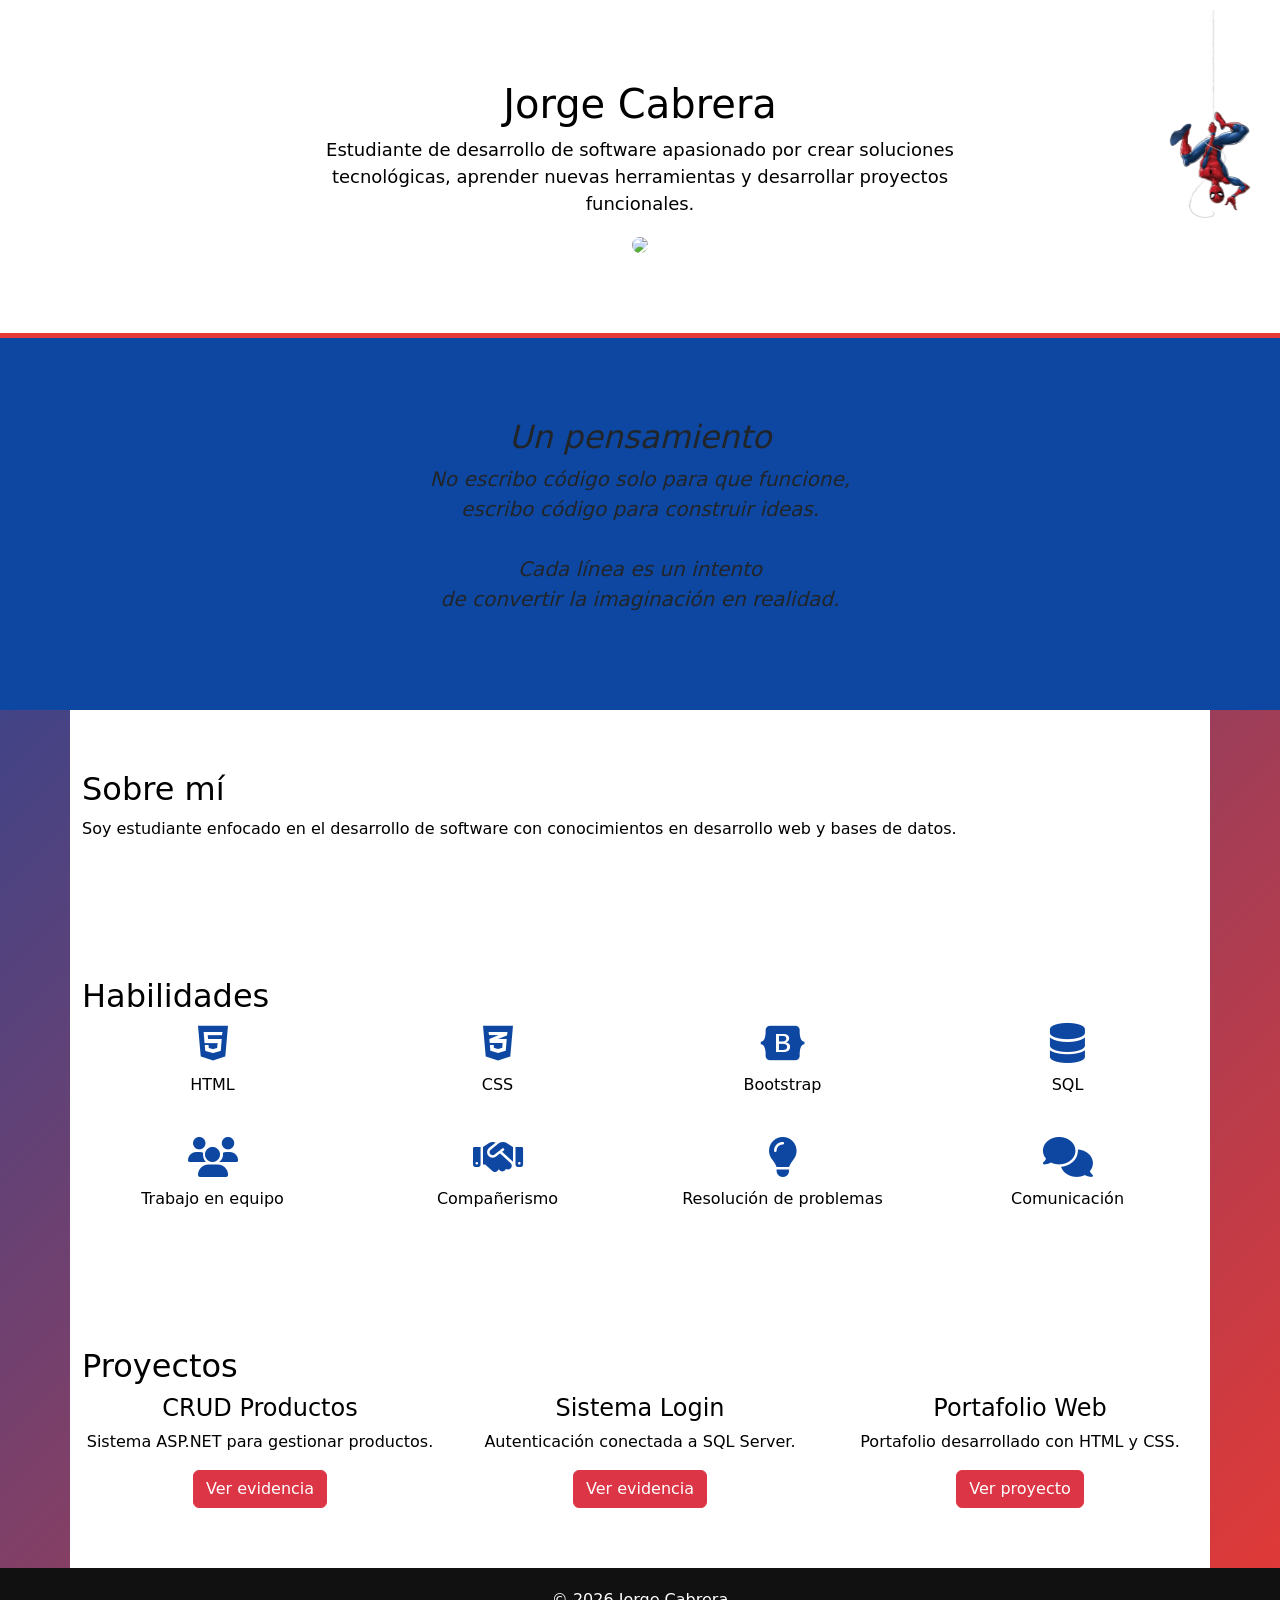
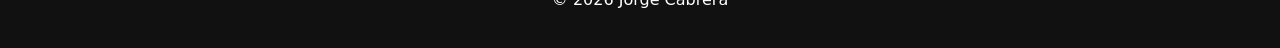
==== index.html @ 8b84baac "portafolio-jorge" ====
<!DOCTYPE html>
<html lang="es">

<head>

<meta charset="UTF-8">
<meta name="viewport" content="width=device-width, initial-scale=1">

<title>Portafolio Jorge Cabrera</title>

<link rel="stylesheet" href="css/style.css">

<link href="https://cdn.jsdelivr.net/npm/bootstrap@5.3.2/dist/css/bootstrap.min.css" rel="stylesheet">

<link rel="stylesheet" href="https://cdnjs.cloudflare.com/ajax/libs/font-awesome/6.5.0/css/all.min.css">

</head>

<body>


<header class="hero">

<div class="container text-center">

<h1>Jorge Cabrera</h1>

<p class="intro">

Estudiante de desarrollo de software apasionado por crear soluciones tecnológicas,
aprender nuevas herramientas y desarrollar proyectos funcionales.

</p>

<img src="img/foto.jpg" class="foto">

</div>

</header>


<section class="poema">

<h2>Un pensamiento</h2>

<p>

No escribo código solo para que funcione,<br>
escribo código para construir ideas.<br><br>

Cada línea es un intento<br>
de convertir la imaginación en realidad.

</p>

</section>


<section id="sobre" class="container seccion">

<h2>Sobre mí</h2>

<p>

Soy estudiante enfocado en el desarrollo de software
con conocimientos en desarrollo web y bases de datos.

</p>

</section>


<section id="habilidades" class="container seccion">

<h2>Habilidades</h2>

<div class="row text-center">

<div class="col-md-3">
<i class="fa-brands fa-html5 icono"></i>
<p>HTML</p>
</div>

<div class="col-md-3">
<i class="fa-brands fa-css3-alt icono"></i>
<p>CSS</p>
</div>

<div class="col-md-3">
<i class="fa-brands fa-bootstrap icono"></i>
<p>Bootstrap</p>
</div>

<div class="col-md-3">
<i class="fa-solid fa-database icono"></i>
<p>SQL</p>
</div>

</div>


<div class="row text-center mt-4">

<div class="col-md-3">
<i class="fa-solid fa-users icono"></i>
<p>Trabajo en equipo</p>
</div>

<div class="col-md-3">
<i class="fa-solid fa-handshake icono"></i>
<p>Compañerismo</p>
</div>

<div class="col-md-3">
<i class="fa-solid fa-lightbulb icono"></i>
<p>Resolución de problemas</p>
</div>

<div class="col-md-3">
<i class="fa-solid fa-comments icono"></i>
<p>Comunicación</p>
</div>

</div>

</section>


<section id="proyectos" class="container seccion">

<h2>Proyectos</h2>

<div class="row text-center">

<div class="col-md-4">

<h4>CRUD Productos</h4>

<p>Sistema ASP.NET para gestionar productos.</p>

<a href="crud.html" class="btn btn-danger">Ver evidencia</a>

</div>

<div class="col-md-4">

<h4>Sistema Login</h4>

<p>Autenticación conectada a SQL Server.</p>

<a href="login.html" class="btn btn-danger">Ver evidencia</a>

</div>

<div class="col-md-4">

<h4>Portafolio Web</h4>

<p>Portafolio desarrollado con HTML y CSS.</p>

<a href="#" class="btn btn-danger">Ver proyecto</a>

</div>

</div>

</section>


<footer>

<p>© 2026 Jorge Cabrera</p>

</footer>



<!-- SPIDERMAN MENU SUPERIOR -->

<div id="spiderman-area">

<div class="web"></div>

<img src="img/spiderman.png" id="spiderman">

<div id="menu-web">

<a href="#sobre">Sobre mí</a>
<a href="#habilidades">Habilidades</a>
<a href="#proyectos">Proyectos</a>

<a href="https://www.instagram.com/jorge1942_" target="_blank">
Instagram
</a>

<a href="https://www.facebook.com/share/17nYaTipiy/" target="_blank">
Facebook
</a>

</div>

</div>



<!-- SPIDEY VOLVER ARRIBA -->

<a href="#" id="spidey">

<img src="img/spidey.png">

<span>Comienzo</span>

</a>


<script>

window.addEventListener("scroll", function(){

let scroll = window.scrollY;

let menuSpiderman = document.getElementById("spiderman-area");
let spideyTop = document.getElementById("spidey");

if(scroll < 300){

menuSpiderman.style.display = "block";
spideyTop.style.display = "none";

}else{

menuSpiderman.style.display = "none";
spideyTop.style.display = "flex";

}

});

</script>



</body>
</html>
---- css/style.css ----
html{
scroll-behavior:smooth;
}

body{

font-family:Arial;
background:linear-gradient(135deg,#0d47a1,#e53935);
color:white;

}

.hero{

padding:80px;
background:white;
color:black;
border-bottom:5px solid #e53935;

}

.intro{

font-size:18px;
max-width:700px;
margin:auto;

}

.foto{

width:200px;
border-radius:100px;
margin-top:20px;

}

.poema{

text-align:center;
padding:80px;
font-style:italic;
font-size:20px;
background:#0d47a1;

}

.seccion{

padding:60px 0;
background:white;
color:black;

}

h2{

color:#e53935;
margin-bottom:30px;

}

.icono{

font-size:40px;
margin-bottom:10px;
color:#0d47a1;

}

footer{

background:#111;
color:white;
text-align:center;
padding:20px;

}



/* SPIDERMAN MENU */

#spiderman-area{

position:fixed;
top:10px;
right:10px;
width:120px;
text-align:center;

}

#spiderman{

width:80px;
transition:0.5s;

}

.web{

width:3px;
height:0;
background:white;
margin:auto;
transition:0.5s;

}

#menu-web{

position:absolute;
top:50px;
left:50%;
transform:translateX(-50%);

opacity:0;

background:white;
color:black;

padding:8px;

border-radius:10px;

display:flex;
flex-direction:column;

gap:5px;

width:110px;

}

#menu-web a{

text-decoration:none;
color:black;
font-size:13px;
font-weight:bold;

}

#menu-web a:hover{

color:#e53935;

}


#spiderman-area:hover .web{

height:50px;

}

#spiderman-area:hover #spiderman{

transform:translateY(50px);

}

#spiderman-area:hover #menu-web{

opacity:1;

}



/* SPIDEY BOTON VOLVER ARRIBA */

#spidey{

position:fixed;

bottom:20px;
left:20px;

display:none;

flex-direction:column;
align-items:center;

text-decoration:none;

z-index:9999;

}

/* TELARAÑA */

#spidey::before{

content:"";

position:absolute;

bottom:70px;
left:50%;

width:3px;
height:0;

background:white;

transform:translateX(-50%);

transition:0.4s;

}

/* SPIDEY IMAGEN */

#spidey img{

width:70px;

transition:0.4s;

}

/* TEXTO */

#spidey span{

background:#e53935;
color:white;

padding:5px 10px;

border-radius:10px;

font-size:12px;

margin-top:5px;

opacity:0;

transition:0.3s;

}

/* ANIMACION */

#spidey:hover::before{

height:60px;

}

#spidey:hover img{

transform:translateY(-10px) scale(1.1);

}

#spidey:hover span{

opacity:1;

}
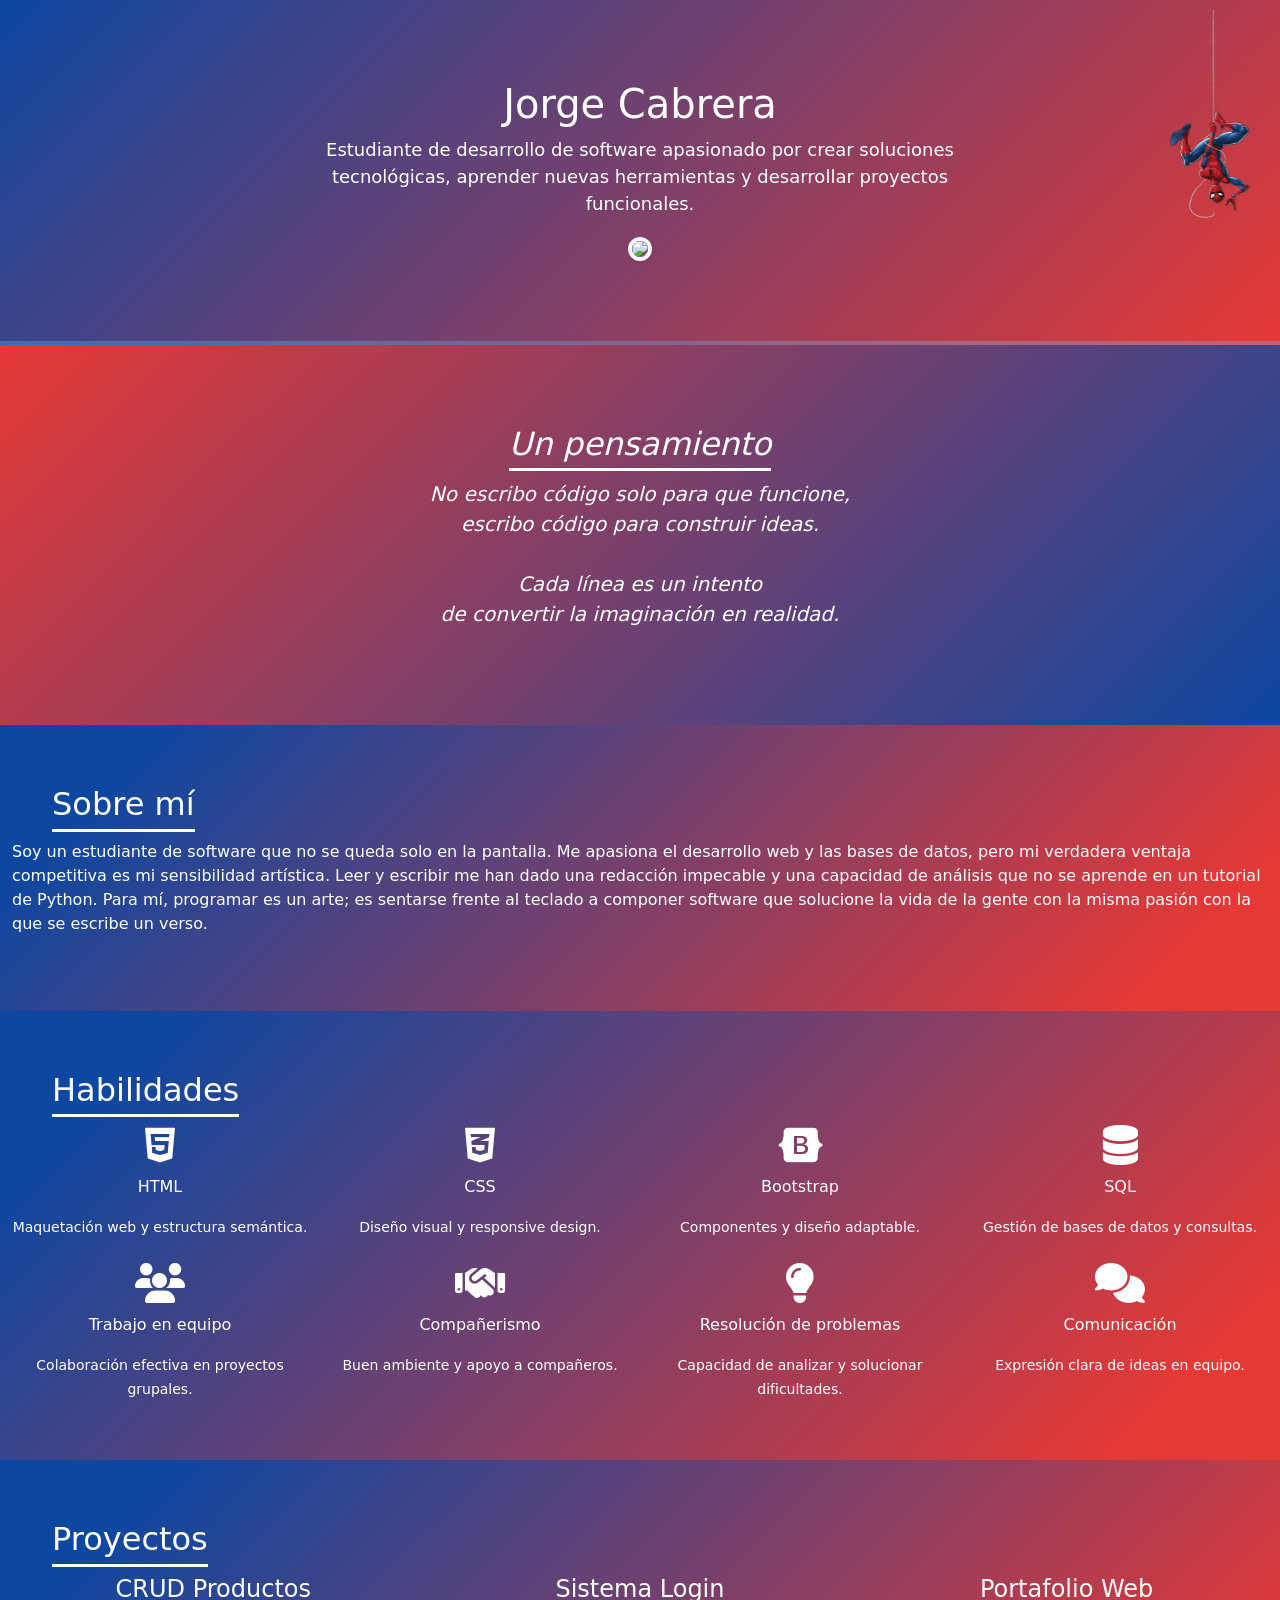
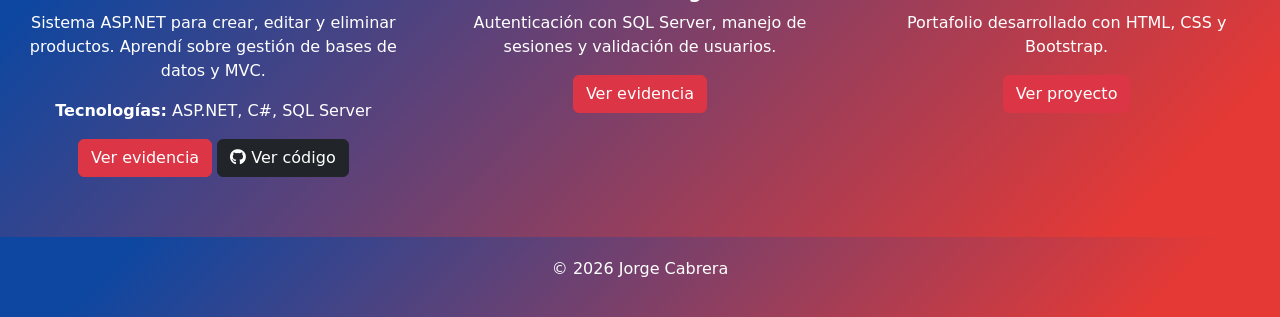
==== commit 533a4492: "nada" ====
--- a/index.html
+++ b/index.html
@@ -56,113 +56,125 @@
 </section>
 
 
-<section id="sobre" class="container seccion">
+<section id="sobre" class="container-fluid seccion">
+
 
 <h2>Sobre mí</h2>
 
 <p>
 
-Soy estudiante enfocado en el desarrollo de software
-con conocimientos en desarrollo web y bases de datos.
-
-</p>
-
-</section>
-
-
-<section id="habilidades" class="container seccion">
-
-<h2>Habilidades</h2>
-
-<div class="row text-center">
-
-<div class="col-md-3">
-<i class="fa-brands fa-html5 icono"></i>
-<p>HTML</p>
-</div>
-
-<div class="col-md-3">
-<i class="fa-brands fa-css3-alt icono"></i>
-<p>CSS</p>
-</div>
-
-<div class="col-md-3">
-<i class="fa-brands fa-bootstrap icono"></i>
-<p>Bootstrap</p>
-</div>
-
-<div class="col-md-3">
-<i class="fa-solid fa-database icono"></i>
-<p>SQL</p>
-</div>
-
-</div>
-
-
-<div class="row text-center mt-4">
-
-<div class="col-md-3">
-<i class="fa-solid fa-users icono"></i>
-<p>Trabajo en equipo</p>
-</div>
-
-<div class="col-md-3">
-<i class="fa-solid fa-handshake icono"></i>
-<p>Compañerismo</p>
-</div>
-
-<div class="col-md-3">
-<i class="fa-solid fa-lightbulb icono"></i>
-<p>Resolución de problemas</p>
-</div>
-
-<div class="col-md-3">
-<i class="fa-solid fa-comments icono"></i>
-<p>Comunicación</p>
-</div>
-
-</div>
-
-</section>
-
-
-<section id="proyectos" class="container seccion">
-
-<h2>Proyectos</h2>
-
-<div class="row text-center">
-
-<div class="col-md-4">
+Soy un estudiante de software que no se queda solo en la pantalla. Me apasiona el desarrollo web y las bases de datos, pero mi verdadera ventaja competitiva es mi sensibilidad artística. Leer y escribir me han dado una redacción impecable y una capacidad de análisis que no se aprende en un tutorial de Python. Para mí, programar es un arte; es sentarse frente al teclado a componer software que solucione la vida de la gente con la misma pasión con la que se escribe un verso.
+
+</p>
+
+</section>
+
+
+<section id="habilidades" class="container-fluid seccion">
+
+  <h2>Habilidades</h2>
+
+  <div class="row text-center">
+
+    <div class="col-md-3">
+      <i class="fa-brands fa-html5 icono"></i>
+      <p>HTML</p>
+      <small>Maquetación web y estructura semántica.</small>
+    </div>
+
+    <div class="col-md-3">
+      <i class="fa-brands fa-css3-alt icono"></i>
+      <p>CSS</p>
+      <small>Diseño visual y responsive design.</small>
+    </div>
+
+    <div class="col-md-3">
+      <i class="fa-brands fa-bootstrap icono"></i>
+      <p>Bootstrap</p>
+      <small>Componentes y diseño adaptable.</small>
+    </div>
+
+    <div class="col-md-3">
+      <i class="fa-solid fa-database icono"></i>
+      <p>SQL</p>
+      <small>Gestión de bases de datos y consultas.</small>
+    </div>
+
+  </div>
+
+  <div class="row text-center mt-4">
+
+    <div class="col-md-3">
+      <i class="fa-solid fa-users icono"></i>
+      <p>Trabajo en equipo</p>
+      <small>Colaboración efectiva en proyectos grupales.</small>
+    </div>
+
+    <div class="col-md-3">
+      <i class="fa-solid fa-handshake icono"></i>
+      <p>Compañerismo</p>
+      <small>Buen ambiente y apoyo a compañeros.</small>
+    </div>
+
+    <div class="col-md-3">
+      <i class="fa-solid fa-lightbulb icono"></i>
+      <p>Resolución de problemas</p>
+      <small>Capacidad de analizar y solucionar dificultades.</small>
+    </div>
+
+    <div class="col-md-3">
+      <i class="fa-solid fa-comments icono"></i>
+      <p>Comunicación</p>
+      <small>Expresión clara de ideas en equipo.</small>
+    </div>
+
+  </div>
+
+</section>
+
+
+<section id="proyectos" class="container-fluid seccion">
+
+  <h2>Proyectos</h2>
+
+  <div class="row text-center">
+
+   <div class="col-md-4">
 
 <h4>CRUD Productos</h4>
 
-<p>Sistema ASP.NET para gestionar productos.</p>
+<p>
+Sistema ASP.NET para crear, editar y eliminar productos.
+Aprendí sobre gestión de bases de datos y MVC.
+</p>
+
+<p><strong>Tecnologías:</strong> ASP.NET, C#, SQL Server</p>
 
 <a href="crud.html" class="btn btn-danger">Ver evidencia</a>
 
-</div>
-
-<div class="col-md-4">
-
-<h4>Sistema Login</h4>
-
-<p>Autenticación conectada a SQL Server.</p>
-
-<a href="login.html" class="btn btn-danger">Ver evidencia</a>
-
-</div>
-
-<div class="col-md-4">
-
-<h4>Portafolio Web</h4>
-
-<p>Portafolio desarrollado con HTML y CSS.</p>
-
-<a href="#" class="btn btn-danger">Ver proyecto</a>
-
-</div>
-
-</div>
+<a href="https://github.com/jorgecabrera089-alt/CRUDProductos" 
+target="_blank" 
+class="btn btn-dark">
+
+<i class="fa-brands fa-github"></i> Ver código
+
+</a>
+
+</div>
+
+    <div class="col-md-4">
+      <h4>Sistema Login</h4>
+      <p>Autenticación con SQL Server, manejo de sesiones y validación de usuarios.</p>
+      <a href="login.html" class="btn btn-danger">Ver evidencia</a>
+    </div>
+
+    <div class="col-md-4">
+      <h4>Portafolio Web</h4>
+      <p>Portafolio desarrollado con HTML, CSS y Bootstrap.</p>
+      <a href="index.html" class="btn btn-danger">Ver proyecto</a>
+    </div>
+
+  </div>
 
 </section>
 
@@ -184,35 +196,30 @@
 <img src="img/spiderman.png" id="spiderman">
 
 <div id="menu-web">
-
-<a href="#sobre">Sobre mí</a>
-<a href="#habilidades">Habilidades</a>
-<a href="#proyectos">Proyectos</a>
-
-<a href="https://www.instagram.com/jorge1942_" target="_blank">
-Instagram
+  <a href="#sobre">Sobre mí</a>
+  <a href="#habilidades">Habilidades</a>
+  <a href="#proyectos">Proyectos</a>
+
+  <a href="https://www.instagram.com/jorge1942_" target="_blank">Instagram</a>
+  <a href="https://www.facebook.com/share/17nYaTipiy/" target="_blank">Facebook</a>
+  <a href="mailto:jorge.cabrera089@pascualbravo.edu.co">Email Institucional</a>
+  <a href="mailto:jorgecabrerausuga@gmail.com">Email Personal</a>
+</div>
+</div>
+
+
+
+<!-- SPIDEY VOLVER ARRIBA -->
+
+<a href="#" id="spidey">
+
+<div class="web-bottom"></div>
+
+<img src="img/spidey.png">
+
+<span>Comienzo</span>
+
 </a>
-
-<a href="https://www.facebook.com/share/17nYaTipiy/" target="_blank">
-Facebook
-</a>
-
-</div>
-
-</div>
-
-
-
-<!-- SPIDEY VOLVER ARRIBA -->
-
-<a href="#" id="spidey">
-
-<img src="img/spidey.png">
-
-<span>Comienzo</span>
-
-</a>
-
 
 <script>
 
--- a/css/style.css
+++ b/css/style.css
@@ -5,17 +5,24 @@
 body{
 
 font-family:Arial;
+
+/* fondo general oscuro para contraste */
+background:#111;
+
+color:white;
+
+}
+
+.hero{
+
+padding:80px;
+
+/* mezcla blaugrana */
 background:linear-gradient(135deg,#0d47a1,#e53935);
-color:white;
-
-}
-
-.hero{
-
-padding:80px;
-background:white;
-color:black;
-border-bottom:5px solid #e53935;
+
+color:white;
+
+border-bottom:4px solid #ffffff33;
 
 }
 
@@ -32,6 +39,9 @@
 width:200px;
 border-radius:100px;
 margin-top:20px;
+
+/* borde Spider-Man */
+border:4px solid white;
 
 }
 
@@ -41,22 +51,44 @@
 padding:80px;
 font-style:italic;
 font-size:20px;
-background:#0d47a1;
+
+/* mezcla inversa para variar */
+background:linear-gradient(135deg,#e53935,#0d47a1);
+
+color:white;
 
 }
 
 .seccion{
 
 padding:60px 0;
-background:white;
-color:black;
-
-}
+
+background:linear-gradient(135deg,#0d47a1 10%, #e53935 90%);
+
+color:white;
+
+}
+
+.seccion + .seccion{
+margin-top:-1px;
+}
+
+
 
 h2{
 
-color:#e53935;
+color:white;
 margin-bottom:30px;
+
+border-bottom:3px solid white;
+
+display:inline-block;
+padding-bottom:5px;
+
+}
+.seccion h2{
+
+margin-left:40px;
 
 }
 
@@ -64,17 +96,37 @@
 
 font-size:40px;
 margin-bottom:10px;
-color:#0d47a1;
+
+/* blanco para que contraste */
+color:white;
+
+transition:0.3s;
+
+}
+
+.icono:hover{
+
+color:#ffd54f; /* dorado tipo Barça */
 
 }
 
 footer{
 
-background:#111;
+background:linear-gradient(135deg,#0d47a1 10%, #e53935 90%);
 color:white;
 text-align:center;
 padding:20px;
 
+}
+
+/* AQUI ABAJO */
+
+.seccion .container{
+background:transparent;
+}
+
+.seccion .row{
+background:transparent;
 }
 
 
@@ -157,7 +209,7 @@
 
 #spiderman-area:hover #spiderman{
 
-transform:translateY(50px);
+transform:translateY(120px);
 
 }
 
@@ -169,13 +221,13 @@
 
 
 
-/* SPIDEY BOTON VOLVER ARRIBA */
+/* SPIDEY ABAJO */
 
 #spidey{
 
 position:fixed;
 
-bottom:20px;
+bottom:0;
 left:20px;
 
 display:none;
@@ -191,51 +243,47 @@
 
 /* TELARAÑA */
 
-#spidey::before{
-
-content:"";
-
-position:absolute;
-
-bottom:70px;
-left:50%;
+.web-bottom{
 
 width:3px;
 height:0;
 
 background:white;
 
+transition:0.5s;
+
+}
+
+/* IMAGEN */
+
+#spidey img{
+
+width:90px;
+
+transition:0.5s;
+
+}
+
+/* TEXTO */
+
+#spidey span{
+
+position:absolute;
+
+bottom:140px;
+
+left:50%;
 transform:translateX(-50%);
 
-transition:0.4s;
-
-}
-
-/* SPIDEY IMAGEN */
-
-#spidey img{
-
-width:70px;
-
-transition:0.4s;
-
-}
-
-/* TEXTO */
-
-#spidey span{
-
-background:#e53935;
-color:white;
-
-padding:5px 10px;
+background:white;
+color:black;
+
+padding:6px 12px;
 
 border-radius:10px;
 
 font-size:12px;
 
-margin-top:5px;
-
 opacity:0;
 
 transition:0.3s;
@@ -244,15 +292,15 @@
 
 /* ANIMACION */
 
-#spidey:hover::before{
-
-height:60px;
+#spidey:hover .web-bottom{
+
+height:120px;
 
 }
 
 #spidey:hover img{
 
-transform:translateY(-10px) scale(1.1);
+transform:translateY(80px);
 
 }
 
@@ -260,4 +308,5 @@
 
 opacity:1;
 
-}+}
+
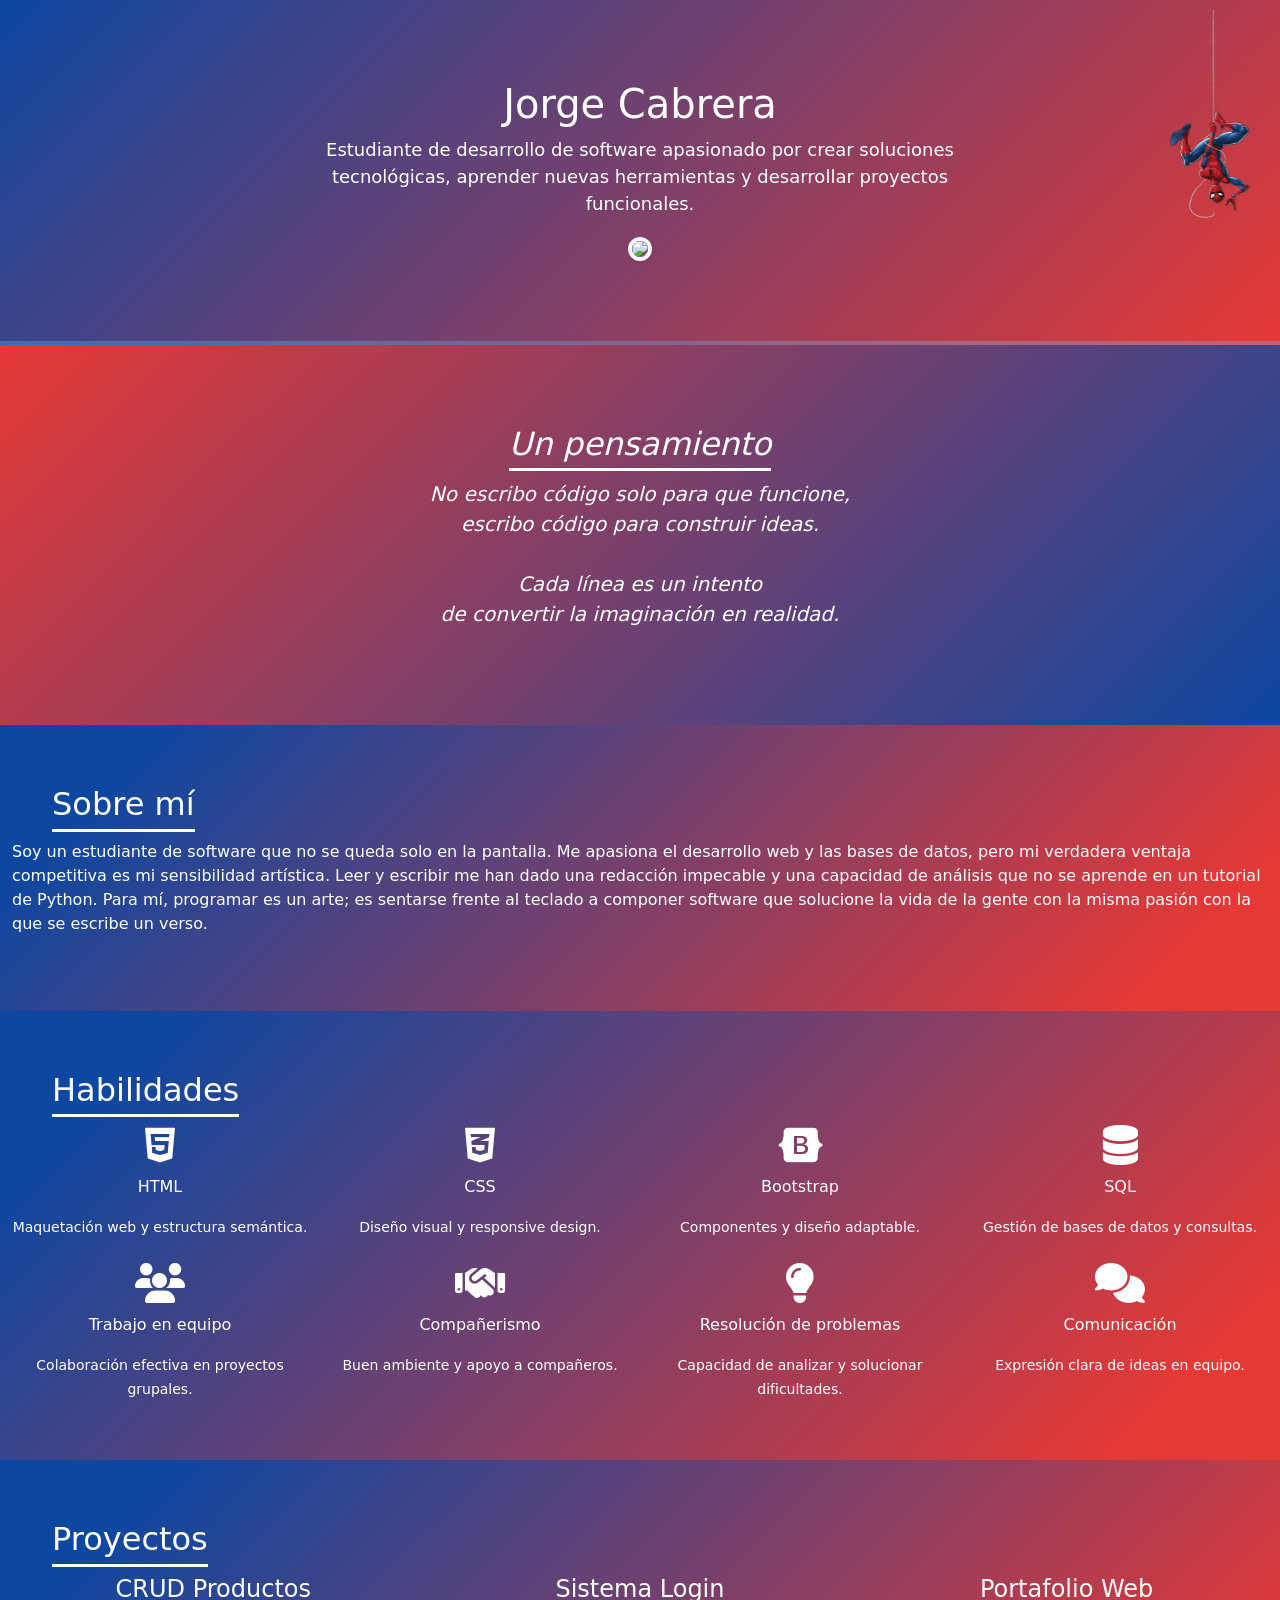
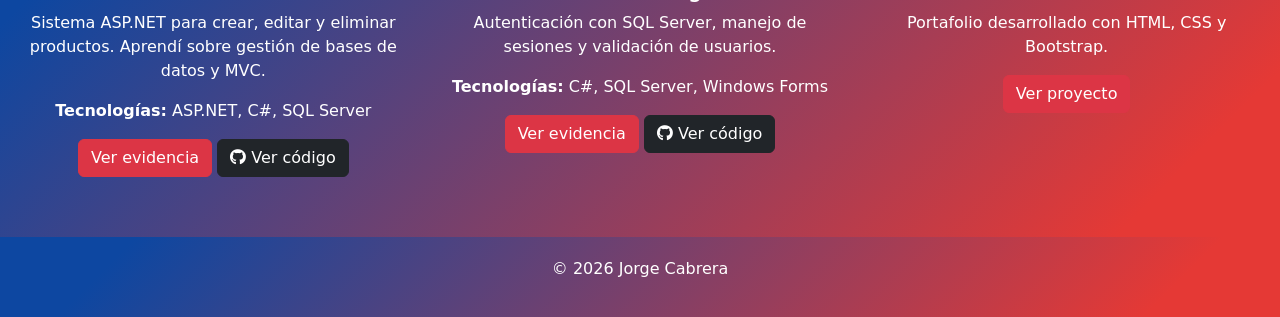
==== commit b8a4c94b: "Eres hermoso" ====
--- a/index.html
+++ b/index.html
@@ -163,10 +163,26 @@
 </div>
 
     <div class="col-md-4">
-      <h4>Sistema Login</h4>
-      <p>Autenticación con SQL Server, manejo de sesiones y validación de usuarios.</p>
-      <a href="login.html" class="btn btn-danger">Ver evidencia</a>
-    </div>
+
+<h4>Sistema Login</h4>
+
+<p>
+Autenticación con SQL Server, manejo de sesiones y validación de usuarios.
+</p>
+
+<p><strong>Tecnologías:</strong> C#, SQL Server, Windows Forms</p>
+
+<a href="login.html" class="btn btn-danger">Ver evidencia</a>
+
+<a href="https://github.com/SantiagoMoscoso/TIA1" 
+target="_blank" 
+class="btn btn-dark">
+
+<i class="fa-brands fa-github"></i> Ver código
+
+</a>
+
+</div>
 
     <div class="col-md-4">
       <h4>Portafolio Web</h4>
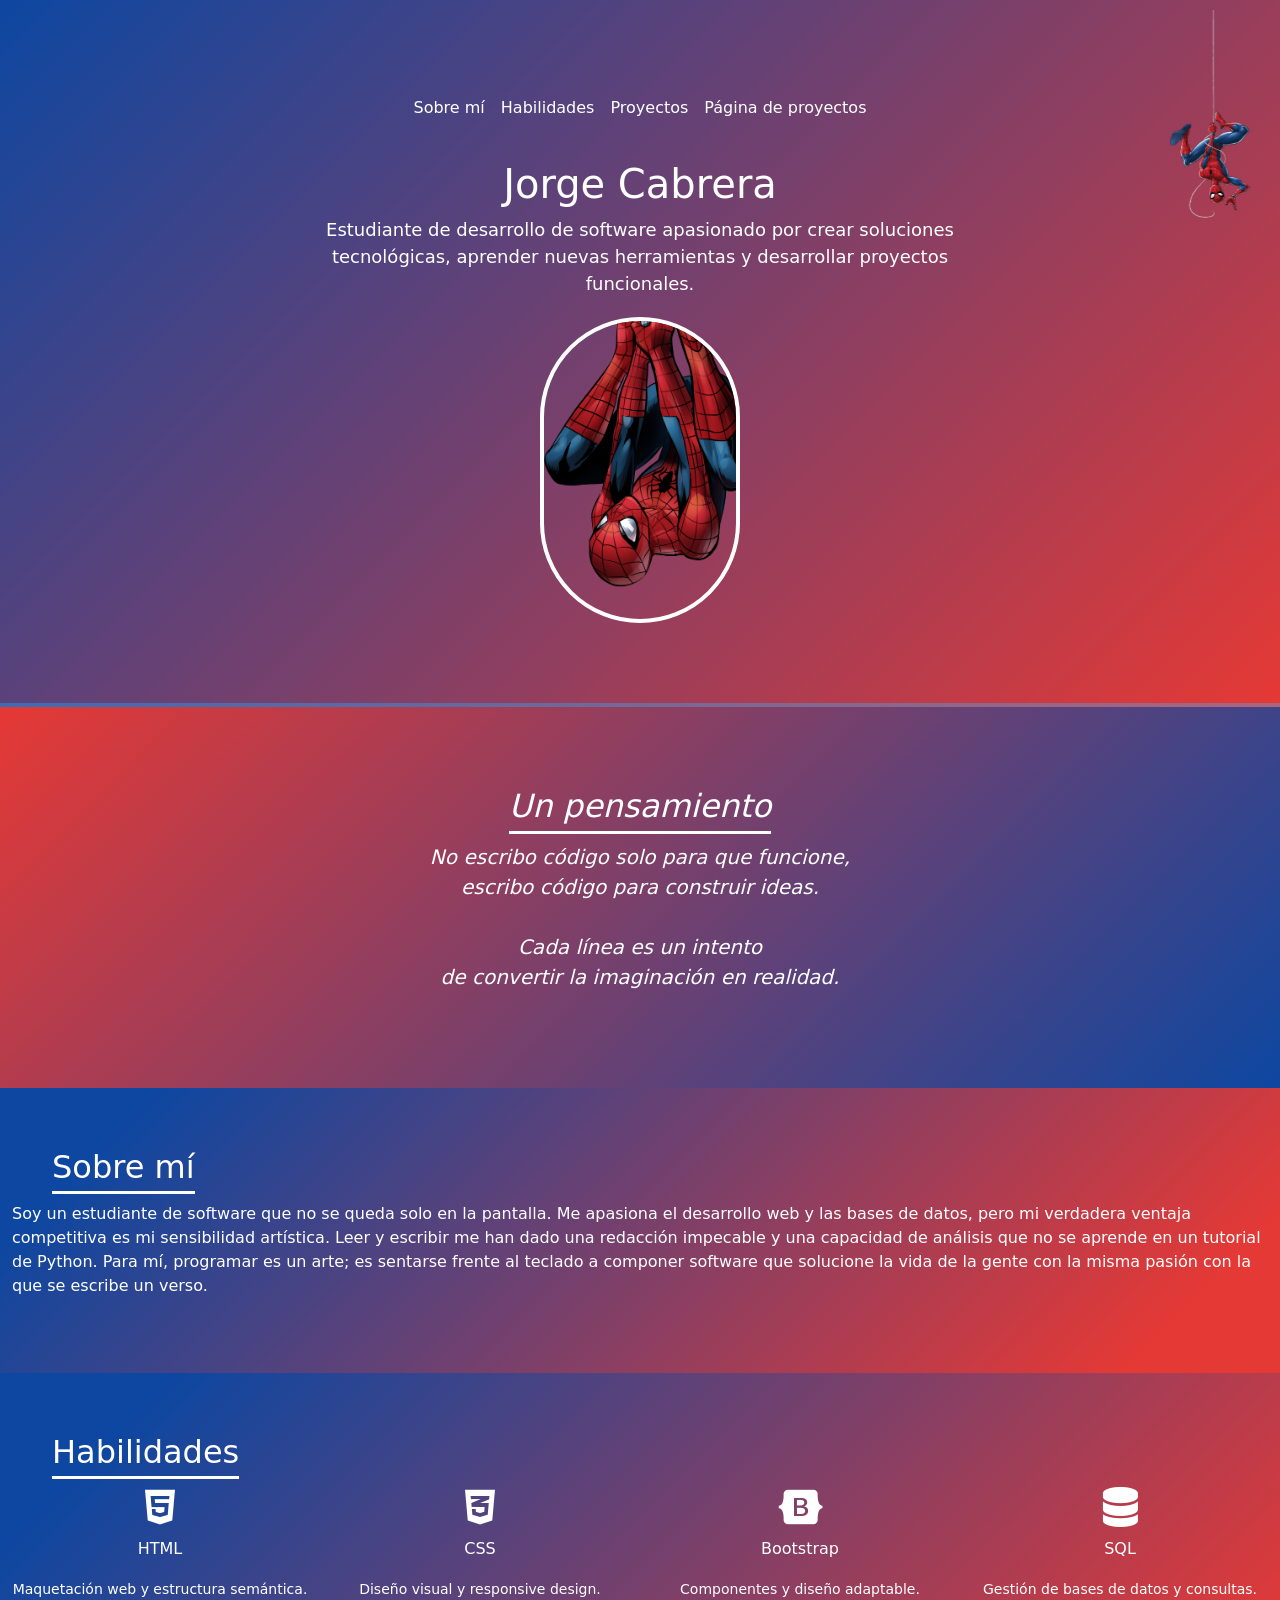
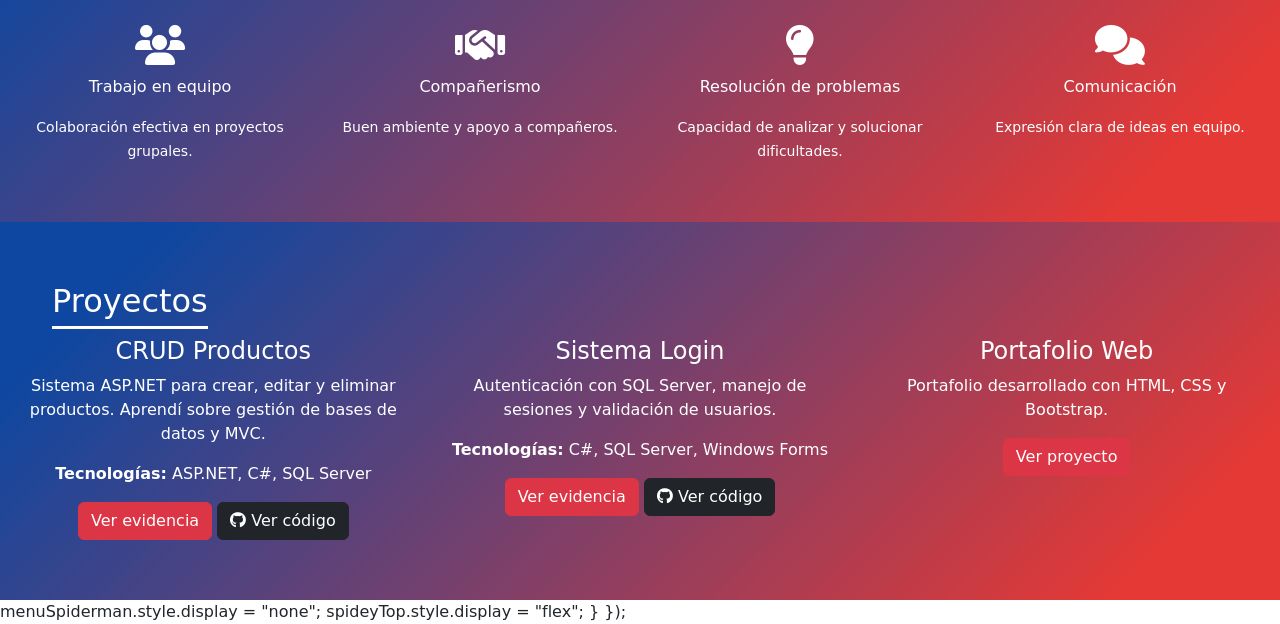
==== commit 901b64af: "actualizado" ====
--- a/index.html
+++ b/index.html
@@ -16,26 +16,33 @@
 
 </head>
 
-<body>
-
+<body id="top">
 
 <header class="hero">
-
-<div class="container text-center">
-
-<h1>Jorge Cabrera</h1>
-
-<p class="intro">
-
-Estudiante de desarrollo de software apasionado por crear soluciones tecnológicas,
-aprender nuevas herramientas y desarrollar proyectos funcionales.
-
-</p>
-
-<img src="img/foto.jpg" class="foto">
-
-</div>
-
+  <div class="container">
+    <nav class="navbar navbar-expand-sm justify-content-center mb-4">
+      <ul class="navbar-nav">
+        <li class="nav-item"><a class="nav-link text-white" href="#sobre">Sobre mí</a></li>
+        <li class="nav-item"><a class="nav-link text-white" href="#habilidades">Habilidades</a></li>
+        <li class="nav-item"><a class="nav-link text-white" href="#proyectos">Proyectos</a></li>
+        <li class="nav-item"><a class="nav-link text-white" href="projects.html">Página de proyectos</a></li>
+      </ul>
+    </nav>
+
+    <div class="text-center">
+
+      <h1>Jorge Cabrera</h1>
+
+      <p class="intro">
+
+        Estudiante de desarrollo de software apasionado por crear soluciones tecnológicas, aprender nuevas herramientas y desarrollar proyectos funcionales.
+
+      </p>
+
+      <img src="img/spidey.png" class="foto" alt="Foto de Jorge Cabrera">
+
+    </div>
+  </div>
 </header>
 
 
@@ -195,63 +202,21 @@
 </section>
 
 
-<footer>
-
-<p>© 2026 Jorge Cabrera</p>
-
-</footer>
-
-
-
-<!-- SPIDERMAN MENU SUPERIOR -->
-
 <div id="spiderman-area">
-
-<div class="web"></div>
-
-<img src="img/spiderman.png" id="spiderman">
-
-<div id="menu-web">
-  <a href="#sobre">Sobre mí</a>
-  <a href="#habilidades">Habilidades</a>
-  <a href="#proyectos">Proyectos</a>
-
-  <a href="https://www.instagram.com/jorge1942_" target="_blank">Instagram</a>
-  <a href="https://www.facebook.com/share/17nYaTipiy/" target="_blank">Facebook</a>
-  <a href="mailto:jorge.cabrera089@pascualbravo.edu.co">Email Institucional</a>
-  <a href="mailto:jorgecabrerausuga@gmail.com">Email Personal</a>
+  <img id="spiderman" src="img/spiderman.png" alt="Menú">
+  <div id="menu-web">
+    <a href="#sobre">Sobre</a>
+    <a href="#habilidades">Habilidades</a>
+    <a href="#proyectos">Proyectos</a>
+    <a href="projects.html">Página de proyectos</a>
+  </div>
 </div>
-</div>
-
-
-
-<!-- SPIDEY VOLVER ARRIBA -->
-
-<a href="#" id="spidey">
-
-<div class="web-bottom"></div>
-
-<img src="img/spidey.png">
-
-<span>Comienzo</span>
-
+
+<a id="spidey" href="#top">
+  <span>Volver arriba</span>
+  <div class="web-bottom"></div>
+  <img src="img/spidey.png" alt="Subir">
 </a>
-
-<script>
-
-window.addEventListener("scroll", function(){
-
-let scroll = window.scrollY;
-
-let menuSpiderman = document.getElementById("spiderman-area");
-let spideyTop = document.getElementById("spidey");
-
-if(scroll < 300){
-
-menuSpiderman.style.display = "block";
-spideyTop.style.display = "none";
-
-}else{
 
 menuSpiderman.style.display = "none";
 spideyTop.style.display = "flex";
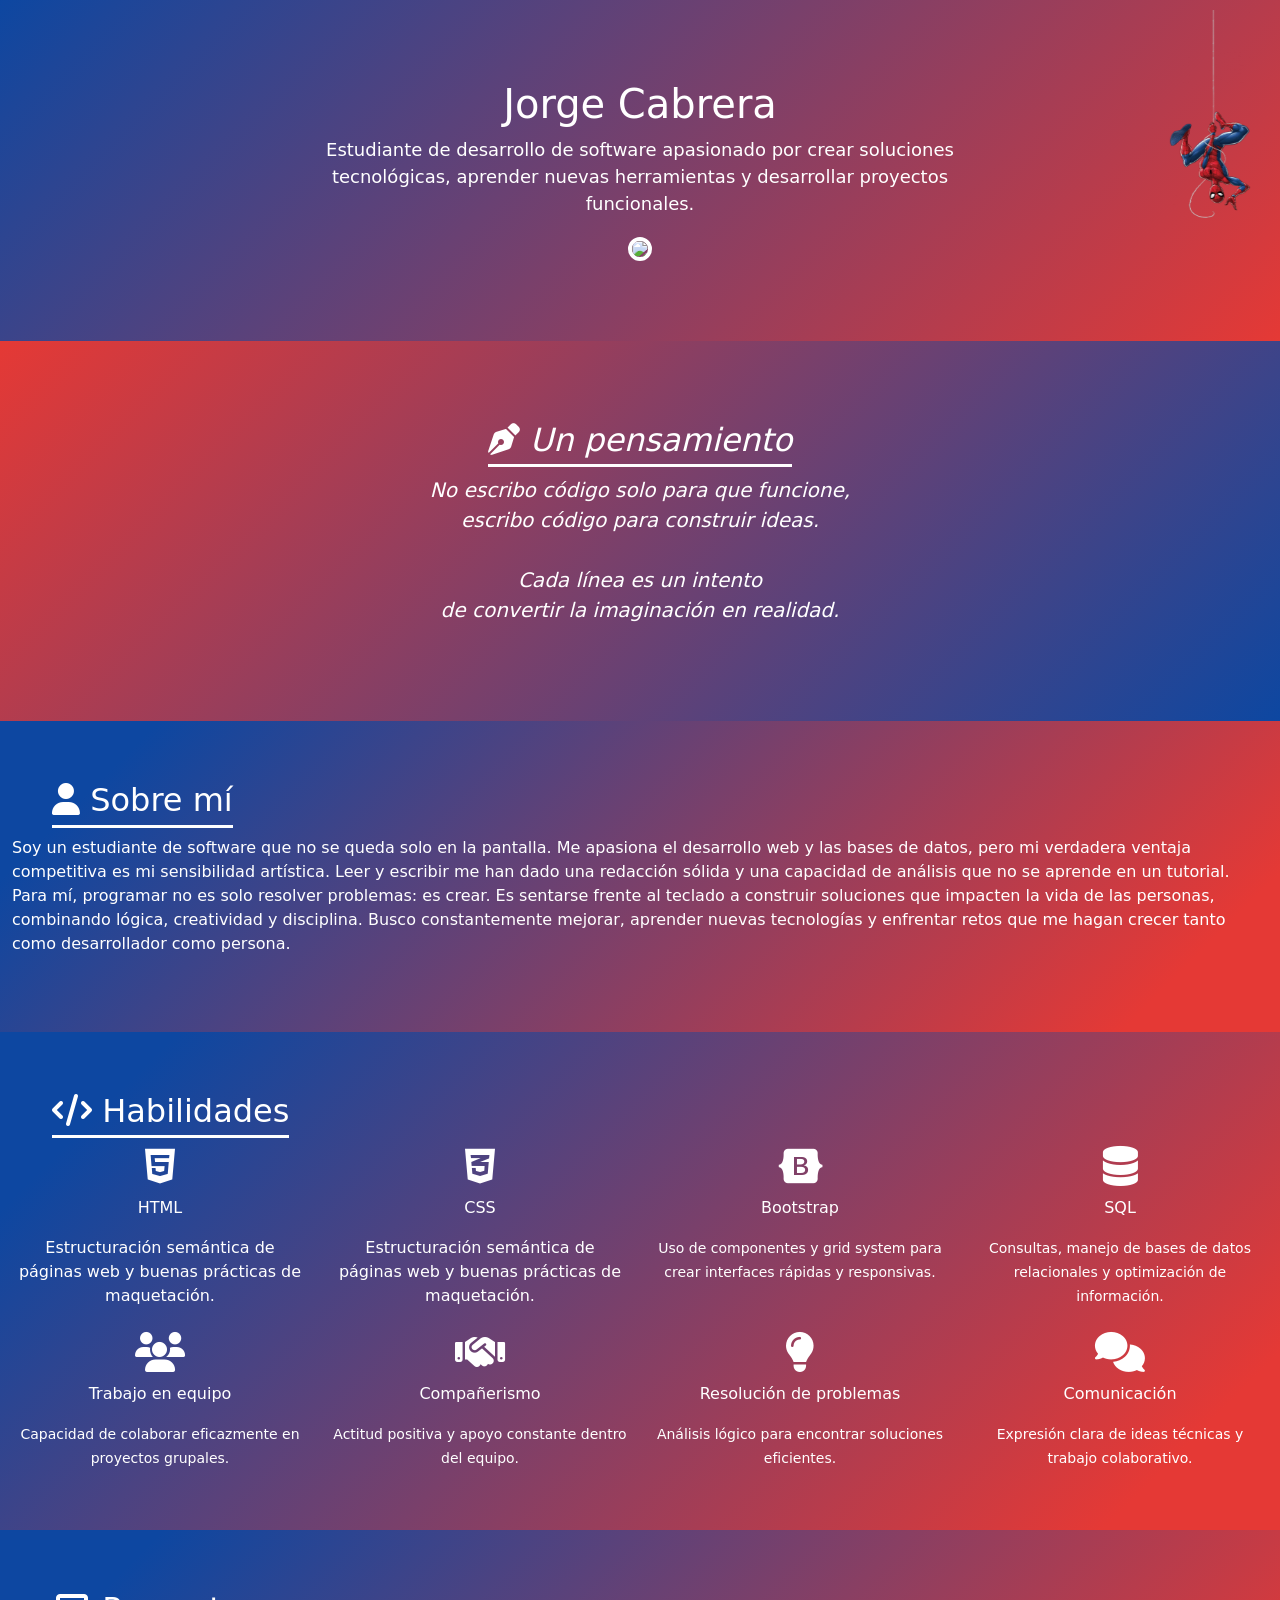
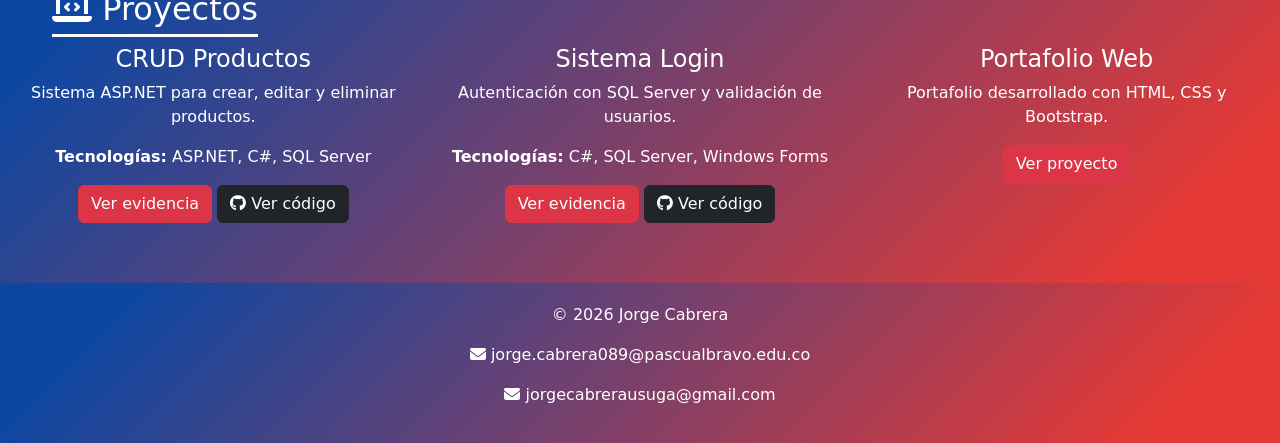
==== commit 29981104: "force deploy" ====
--- a/index.html
+++ b/index.html
@@ -1,6 +1,5 @@
 <!DOCTYPE html>
 <html lang="es">
-
 <head>
 
 <meta charset="UTF-8">
@@ -8,7 +7,7 @@
 
 <title>Portafolio Jorge Cabrera</title>
 
-<link rel="stylesheet" href="css/style.css">
+<link rel="stylesheet" href="css/style.css?v=2">
 
 <link href="https://cdn.jsdelivr.net/npm/bootstrap@5.3.2/dist/css/bootstrap.min.css" rel="stylesheet">
 
@@ -16,62 +15,50 @@
 
 </head>
 
-<body id="top">
+<body>
 
 <header class="hero">
-  <div class="container">
-    <nav class="navbar navbar-expand-sm justify-content-center mb-4">
-      <ul class="navbar-nav">
-        <li class="nav-item"><a class="nav-link text-white" href="#sobre">Sobre mí</a></li>
-        <li class="nav-item"><a class="nav-link text-white" href="#habilidades">Habilidades</a></li>
-        <li class="nav-item"><a class="nav-link text-white" href="#proyectos">Proyectos</a></li>
-        <li class="nav-item"><a class="nav-link text-white" href="projects.html">Página de proyectos</a></li>
-      </ul>
-    </nav>
-
-    <div class="text-center">
-
-      <h1>Jorge Cabrera</h1>
-
-      <p class="intro">
-
-        Estudiante de desarrollo de software apasionado por crear soluciones tecnológicas, aprender nuevas herramientas y desarrollar proyectos funcionales.
-
-      </p>
-
-      <img src="img/spidey.png" class="foto" alt="Foto de Jorge Cabrera">
-
-    </div>
-  </div>
+
+<div class="container text-center">
+
+<h1>Jorge Cabrera</h1>
+
+<p class="intro">
+Estudiante de desarrollo de software apasionado por crear soluciones tecnológicas, aprender nuevas herramientas y desarrollar proyectos funcionales.
+</p>
+
+<img src="img/foto.jpg" class="foto">
+
+</div>
+
 </header>
 
 
 <section class="poema">
 
-<h2>Un pensamiento</h2>
-
-<p>
-
+<h2>
+<i class="fa-solid fa-pen-nib"></i> Un pensamiento
+</h2>
+
+<p>
 No escribo código solo para que funcione,<br>
 escribo código para construir ideas.<br><br>
-
 Cada línea es un intento<br>
 de convertir la imaginación en realidad.
-
 </p>
 
 </section>
 
 
 <section id="sobre" class="container-fluid seccion">
-
-
-<h2>Sobre mí</h2>
-
-<p>
-
-Soy un estudiante de software que no se queda solo en la pantalla. Me apasiona el desarrollo web y las bases de datos, pero mi verdadera ventaja competitiva es mi sensibilidad artística. Leer y escribir me han dado una redacción impecable y una capacidad de análisis que no se aprende en un tutorial de Python. Para mí, programar es un arte; es sentarse frente al teclado a componer software que solucione la vida de la gente con la misma pasión con la que se escribe un verso.
-
+<h2>
+<i class="fa-solid fa-user"></i> Sobre mí
+</h2>
+
+<p>
+Soy un estudiante de software que no se queda solo en la pantalla. Me apasiona el desarrollo web y las bases de datos, pero mi verdadera ventaja competitiva es mi sensibilidad artística. Leer y escribir me han dado una redacción sólida y una capacidad de análisis que no se aprende en un tutorial.
+
+Para mí, programar no es solo resolver problemas: es crear. Es sentarse frente al teclado a construir soluciones que impacten la vida de las personas, combinando lógica, creatividad y disciplina. Busco constantemente mejorar, aprender nuevas tecnologías y enfrentar retos que me hagan crecer tanto como desarrollador como persona.
 </p>
 
 </section>
@@ -79,80 +66,83 @@
 
 <section id="habilidades" class="container-fluid seccion">
 
-  <h2>Habilidades</h2>
-
-  <div class="row text-center">
-
-    <div class="col-md-3">
-      <i class="fa-brands fa-html5 icono"></i>
-      <p>HTML</p>
-      <small>Maquetación web y estructura semántica.</small>
-    </div>
-
-    <div class="col-md-3">
-      <i class="fa-brands fa-css3-alt icono"></i>
-      <p>CSS</p>
-      <small>Diseño visual y responsive design.</small>
-    </div>
-
-    <div class="col-md-3">
-      <i class="fa-brands fa-bootstrap icono"></i>
-      <p>Bootstrap</p>
-      <small>Componentes y diseño adaptable.</small>
-    </div>
-
-    <div class="col-md-3">
-      <i class="fa-solid fa-database icono"></i>
-      <p>SQL</p>
-      <small>Gestión de bases de datos y consultas.</small>
-    </div>
-
-  </div>
-
-  <div class="row text-center mt-4">
-
-    <div class="col-md-3">
-      <i class="fa-solid fa-users icono"></i>
-      <p>Trabajo en equipo</p>
-      <small>Colaboración efectiva en proyectos grupales.</small>
-    </div>
-
-    <div class="col-md-3">
-      <i class="fa-solid fa-handshake icono"></i>
-      <p>Compañerismo</p>
-      <small>Buen ambiente y apoyo a compañeros.</small>
-    </div>
-
-    <div class="col-md-3">
-      <i class="fa-solid fa-lightbulb icono"></i>
-      <p>Resolución de problemas</p>
-      <small>Capacidad de analizar y solucionar dificultades.</small>
-    </div>
-
-    <div class="col-md-3">
-      <i class="fa-solid fa-comments icono"></i>
-      <p>Comunicación</p>
-      <small>Expresión clara de ideas en equipo.</small>
-    </div>
-
-  </div>
+<h2>
+<i class="fa-solid fa-code"></i> Habilidades
+</h2>
+
+<div class="row text-center">
+
+<div class="col-md-3">
+<i class="fa-brands fa-html5 icono"></i>
+<p>HTML</p>
+Estructuración semántica de páginas web y buenas prácticas de maquetación.
+</div>
+
+<div class="col-md-3">
+<i class="fa-brands fa-css3-alt icono"></i>
+<p>CSS</p>
+Estructuración semántica de páginas web y buenas prácticas de maquetación.
+</div>
+
+<div class="col-md-3">
+<i class="fa-brands fa-bootstrap icono"></i>
+<p>Bootstrap</p>
+<small>Uso de componentes y grid system para crear interfaces rápidas y responsivas.</small>
+</div>
+
+<div class="col-md-3">
+<i class="fa-solid fa-database icono"></i>
+<p>SQL</p>
+<small>Consultas, manejo de bases de datos relacionales y optimización de información.</small>
+</div>
+
+</div>
+
+<div class="row text-center mt-4">
+
+<div class="col-md-3">
+<i class="fa-solid fa-users icono"></i>
+<p>Trabajo en equipo</p>
+<small>Capacidad de colaborar eficazmente en proyectos grupales.</small>
+</div>
+
+<div class="col-md-3">
+<i class="fa-solid fa-handshake icono"></i>
+<p>Compañerismo</p>
+<small>Actitud positiva y apoyo constante dentro del equipo.</small>
+</div>
+
+<div class="col-md-3">
+<i class="fa-solid fa-lightbulb icono"></i>
+<p>Resolución de problemas</p>
+<small>Análisis lógico para encontrar soluciones eficientes.</small>
+</div>
+
+<div class="col-md-3">
+<i class="fa-solid fa-comments icono"></i>
+<p>Comunicación</p>
+<small>Expresión clara de ideas técnicas y trabajo colaborativo.</small>
+</div>
+
+</div>
 
 </section>
 
 
 <section id="proyectos" class="container-fluid seccion">
 
-  <h2>Proyectos</h2>
-
-  <div class="row text-center">
-
-   <div class="col-md-4">
+<h2>
+<i class="fa-solid fa-laptop-code"></i> Proyectos
+</h2>
+
+<div class="row text-center">
+
+<div class="col-md-4">
 
 <h4>CRUD Productos</h4>
 
 <p>
 Sistema ASP.NET para crear, editar y eliminar productos.
-Aprendí sobre gestión de bases de datos y MVC.
 </p>
 
 <p><strong>Tecnologías:</strong> ASP.NET, C#, SQL Server</p>
@@ -169,12 +159,12 @@
 
 </div>
 
-    <div class="col-md-4">
+<div class="col-md-4">
 
 <h4>Sistema Login</h4>
 
 <p>
-Autenticación con SQL Server, manejo de sesiones y validación de usuarios.
+Autenticación con SQL Server y validación de usuarios.
 </p>
 
 <p><strong>Tecnologías:</strong> C#, SQL Server, Windows Forms</p>
@@ -191,44 +181,116 @@
 
 </div>
 
-    <div class="col-md-4">
-      <h4>Portafolio Web</h4>
-      <p>Portafolio desarrollado con HTML, CSS y Bootstrap.</p>
-      <a href="index.html" class="btn btn-danger">Ver proyecto</a>
-    </div>
-
-  </div>
-
-</section>
-
+<div class="col-md-4">
+
+<h4>Portafolio Web</h4>
+
+<p>
+Portafolio desarrollado con HTML, CSS y Bootstrap.
+</p>
+
+<a href="#" class="btn btn-danger">Ver proyecto</a>
+
+</div>
+
+</div>
+
+</section>
+
+
+<footer>
+
+<p>© 2026 Jorge Cabrera</p>
+
+<p>
+<i class="fa-solid fa-envelope"></i> jorge.cabrera089@pascualbravo.edu.co
+</p>
+
+<p>
+<i class="fa-solid fa-envelope"></i> jorgecabrerausuga@gmail.com
+</p>
+
+</footer>
+
+
+<!-- SPIDERMAN MENU SUPERIOR -->
 
 <div id="spiderman-area">
-  <img id="spiderman" src="img/spiderman.png" alt="Menú">
-  <div id="menu-web">
-    <a href="#sobre">Sobre</a>
-    <a href="#habilidades">Habilidades</a>
-    <a href="#proyectos">Proyectos</a>
-    <a href="projects.html">Página de proyectos</a>
-  </div>
-</div>
-
-<a id="spidey" href="#top">
-  <span>Volver arriba</span>
-  <div class="web-bottom"></div>
-  <img src="img/spidey.png" alt="Subir">
-</a>
-
+
+<div class="web"></div>
+
+<img src="img/spiderman.png" id="spiderman">
+
+<div id="menu-web">
+
+<a href="#sobre">
+<i class="fa-solid fa-user"></i> Sobre mí
+</a>
+
+<a href="#habilidades">
+<i class="fa-solid fa-code"></i> Habilidades
+</a>
+
+<a href="#proyectos">
+<i class="fa-solid fa-laptop-code"></i> Proyectos
+</a>
+
+<a href="https://www.instagram.com/jorge1942_" target="_blank">
+<i class="fa-brands fa-instagram"></i> Instagram
+</a>
+
+<a href="https://www.facebook.com/share/17nYaTipiy/" target="_blank">
+<i class="fa-brands fa-facebook"></i> Facebook
+</a>
+
+<a href="mailto:jorge.cabrera089@pascualbravo.edu.co">
+<i class="fa-solid fa-envelope"></i> Institucional
+</a>
+
+<a href="mailto:jorgecabrerausuga@gmail.com">
+<i class="fa-solid fa-envelope"></i> Personal
+</a>
+
+</div>
+
+</div>
+
+
+<!-- SPIDEY VOLVER ARRIBA -->
+
+<a href="#" id="spidey">
+
+<div class="web-bottom"></div>
+
+<img src="img/spidey.png">
+
+<span>Comienzo</span>
+
+</a>
+
+
+<script>
+
+window.addEventListener("scroll", function(){
+
+let scroll = window.scrollY;
+
+let menuSpiderman = document.getElementById("spiderman-area");
+let spideyTop = document.getElementById("spidey");
+
+if(scroll < 300){
+menuSpiderman.style.display = "block";
+spideyTop.style.display = "none";
+}else{
 menuSpiderman.style.display = "none";
 spideyTop.style.display = "flex";
-
 }
 
 });
 
 </script>
-
-
 
 </body>
 </html>
 
+<!-- update -->
--- a/css/style.css
+++ b/css/style.css
@@ -22,7 +22,7 @@
 
 color:white;
 
-border-bottom:4px solid #ffffff33;
+border-bottom:none;
 
 }
 
@@ -67,10 +67,6 @@
 
 color:white;
 
-}
-
-.seccion + .seccion{
-margin-top:-1px;
 }
 
 
@@ -245,6 +241,12 @@
 
 .web-bottom{
 
+position:absolute;
+
+bottom:90px; 
+left:50%;
+transform:translateX(-50%);
+
 width:3px;
 height:0;
 
@@ -270,7 +272,7 @@
 
 position:absolute;
 
-bottom:140px;
+bottom:130px; /* queda sobre la telaraña */
 
 left:50%;
 transform:translateX(-50%);
@@ -289,7 +291,6 @@
 transition:0.3s;
 
 }
-
 /* ANIMACION */
 
 #spidey:hover .web-bottom{
@@ -310,3 +311,4 @@
 
 }
 
+
